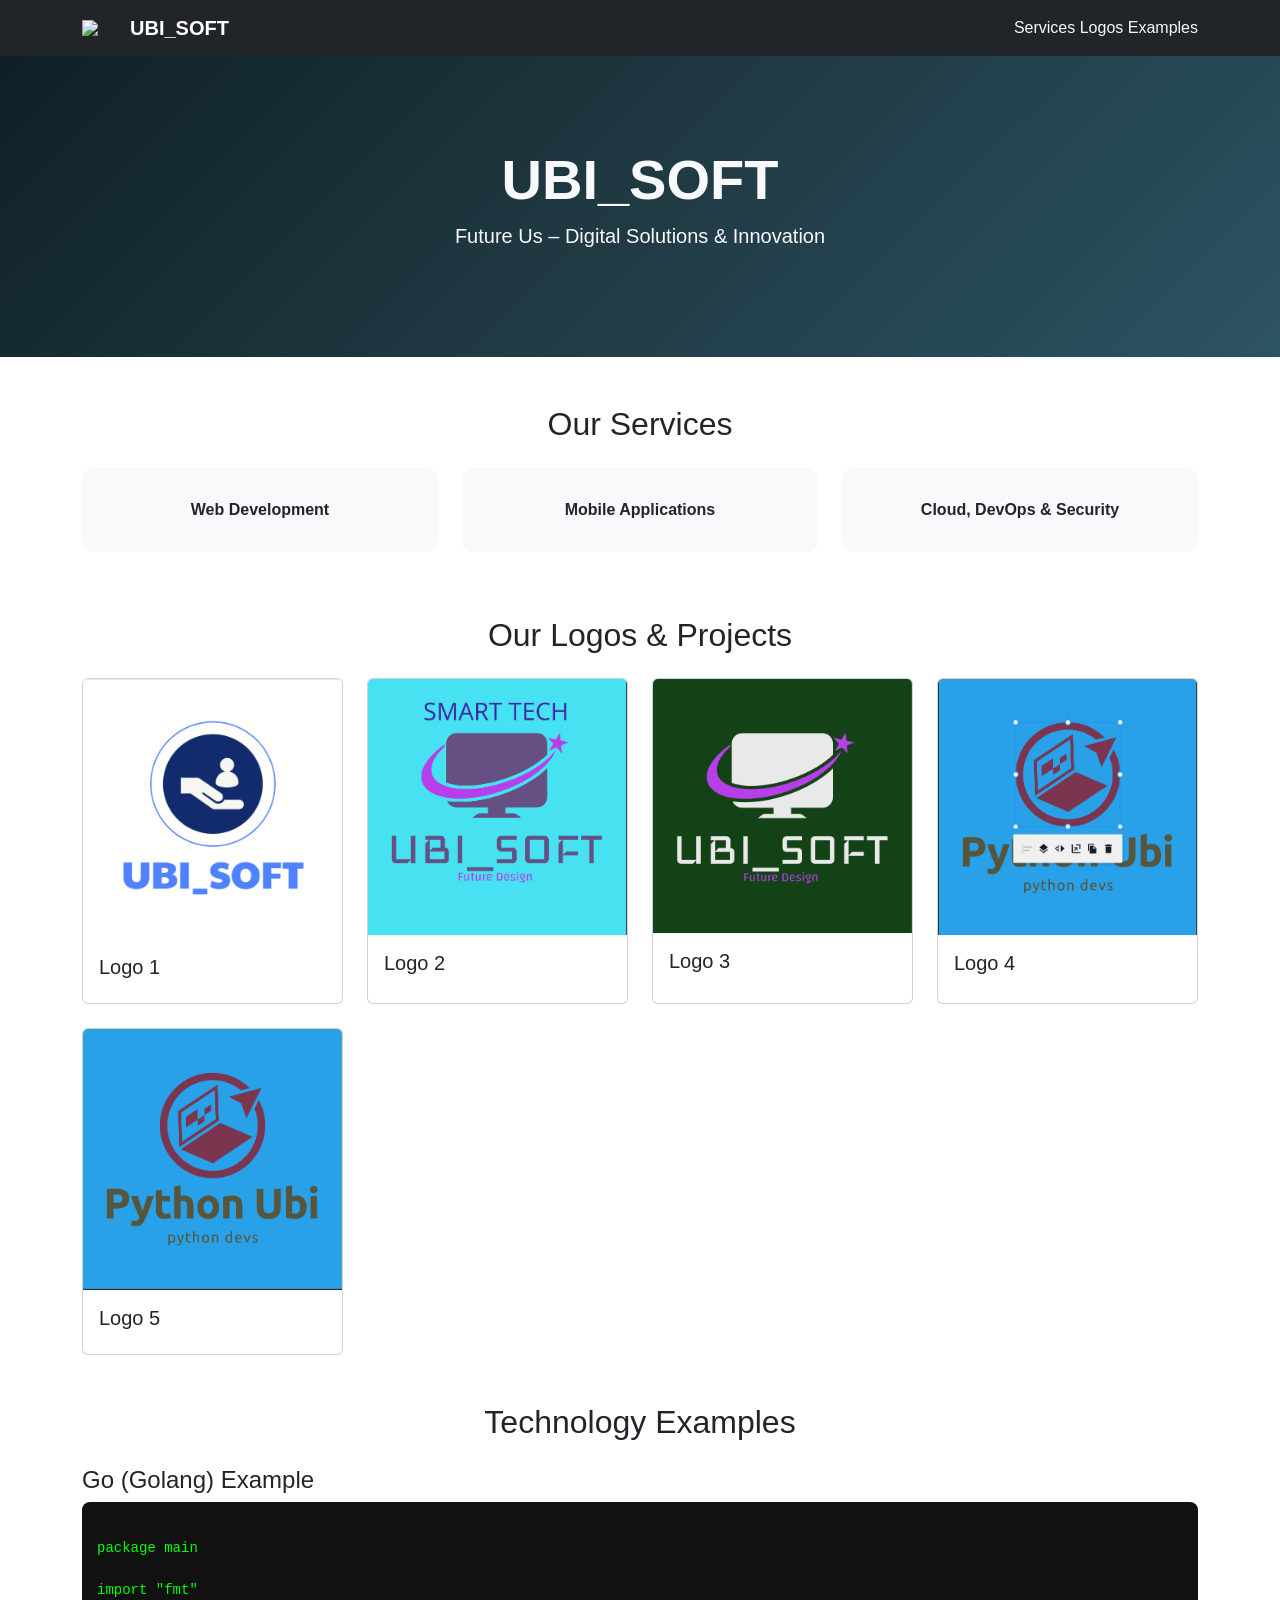
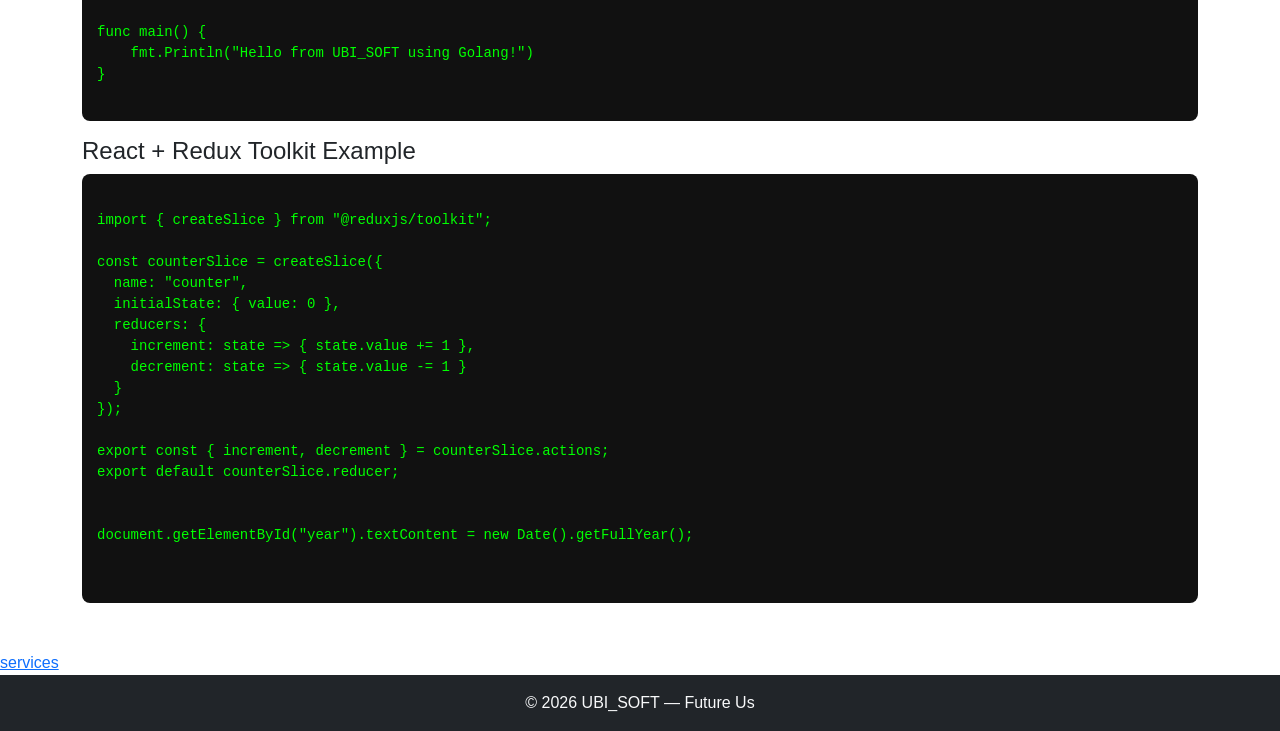
==== index.html @ 1043b496 "app0" ====
<!DOCTYPE html>
<html lang="en">
<head>
  <meta charset="UTF-8" />
  <title>UBI_SOFT Application</title>
  <meta name="viewport" content="width=device-width, initial-scale=1" />

  <!-- Bootstrap CSS -->
  <link
    href="https://cdn.jsdelivr.net/npm/bootstrap@5.3.2/dist/css/bootstrap.min.css"
    rel="stylesheet"
  />

  <link rel="stylesheet" href="style.css" />
</head>

<body>

<!-- ✅ NAVBAR -->
<nav class="navbar navbar-expand-lg navbar-dark bg-dark">
  <div class="container">
    <a class="navbar-brand d-flex align-items-center" href="#home">
      <img src="assets/logo.png" width="40" class="me-2" />
      <strong>UBI_SOFT</strong>
    </a>
    <div>
      <a class="nav-link d-inline text-light" href="#services">Services</a>
      <a class="nav-link d-inline text-light" href="#projects">Logos</a>
      <a class="nav-link d-inline text-light" href="#examples">Examples</a>
    </div>
  </div>
</nav>

<!-- ✅ HOME -->
<section id="home" class="hero text-center text-light">
  <div class="container">
    <h1 class="display-4 fw-bold">UBI_SOFT</h1>
    <p class="lead">Future Us – Digital Solutions & Innovation</p>
  </div>
</section>

<!-- ✅ SERVICES -->
<section id="services" class="container my-5">
  <h2 class="text-center mb-4">Our Services</h2>
  <div class="row text-center">
    <div class="col-md-4 mb-3">
      <div class="service-box">Web Development</div>
    </div>
    <div class="col-md-4 mb-3">
      <div class="service-box">Mobile Applications</div>
    </div>
    <div class="col-md-4 mb-3">
      <div class="service-box">Cloud, DevOps & Security</div>
    </div>
  </div>
</section>

<!-- ✅ LOGO CARDS (1–5) -->
<section id="projects" class="container my-5">
  <h2 class="text-center mb-4">Our Logos & Projects</h2>

  <div class="row g-4">
    <div class="col-sm-6 col-md-4 col-lg-3">
      <div class="card h-100">
        <img src="logo1.png" class="card-img-top" />
        <div class="card-body">
          <h5 class="card-title">Logo 1</h5>
        </div>
      </div>
    </div>

    <div class="col-sm-6 col-md-4 col-lg-3">
      <div class="card h-100">
        <img src="logo2.png" class="card-img-top" />
        <div class="card-body">
          <h5 class="card-title">Logo 2</h5>
        </div>
      </div>
    </div>

    <div class="col-sm-6 col-md-4 col-lg-3">
      <div class="card h-100">
        <img src="logo3.png" class="card-img-top" />
        <div class="card-body">
          <h5 class="card-title">Logo 3</h5>
        </div>
      </div>
    </div>

    <div class="col-sm-6 col-md-4 col-lg-3">
      <div class="card h-100">
        <img src="logo4.png" class="card-img-top" />
        <div class="card-body">
          <h5 class="card-title">Logo 4</h5>
        </div>
      </div>
    </div>

    <div class="col-sm-6 col-md-4 col-lg-3">
      <div class="card h-100">
        <img src="logo5.png" class="card-img-top" />
        <div class="card-body">
          <h5 class="card-title">Logo 5</h5>
        </div>
      </div>
    </div>
  </div>
</section>

<!-- ✅ CONTENTS / EXAMPLES -->
<section id="examples" class="container my-5">
  <h2 class="text-center mb-4">Technology Examples</h2>

  <!-- GO EXAMPLE -->
  <h4>Go (Golang) Example</h4>
  <pre><code>
package main

import "fmt"

func main() {
    fmt.Println("Hello from UBI_SOFT using Golang!")
}
  </code></pre>

  <!-- REACT + REDUX TOOLKIT -->
  <h4>React + Redux Toolkit Example</h4>
  <pre><code>
import { createSlice } from "@reduxjs/toolkit";

const counterSlice = createSlice({
  name: "counter",
  initialState: { value: 0 },
  reducers: {
    increment: state => { state.value += 1 },
    decrement: state => { state.value -= 1 }
  }
});

export const { increment, decrement } = counterSlice.actions;
export default counterSlice.reducer;


document.getElementById("year").textContent = new Date().getFullYear();

  </code></pre>
</section>
<a href ="services.html">
 services <a/>
<!-- ✅ FOOTER -->


<footer class="text-center text-light bg-dark p-3">
  © <span id="year"></span> UBI_SOFT — Future Us
</footer>


<script src="https://cdn.jsdelivr.net/npm/bootstrap@5.3.2/dist/js/bootstrap.bundle.min.js"></script>
<script src="script.js"></script>

</body>
</html>
---- style.css ----
body {
  font-family: Arial, sans-serif;
}

.hero {
  background: linear-gradient(135deg, #0f2027, #203a43, #2c5364);
  padding: 80px 0;
}

.service-box {
  padding: 30px;
  background: #f8f9fa;
  border-radius: 10px;
  font-weight: bold;
  transition: 0.3s;
}

.service-box:hover {
  background: #ff0055;
  color: white;
}

.clients {
  background: #eee;
  padding: 60px 0;
}

.client {
  font-size: 1.2rem;
  font-weight: bold;
}
body {
  font-family: Arial, sans-serif;
}

.hero {
  background: linear-gradient(135deg, #0f2027, #203a43, #2c5364);
  padding: 90px 0;
}

.service-box {
  padding: 30px;
  background: #f8f9fa;
  border-radius: 12px;
  font-weight: bold;
  transition: 0.3s;
}

.service-box:hover {
  background: #ff0055;
  color: white;
}

pre {
  background: #111;
  color: #0f0;
  padding: 15px;
  border-radius: 8px;
  overflow-x: auto;
}
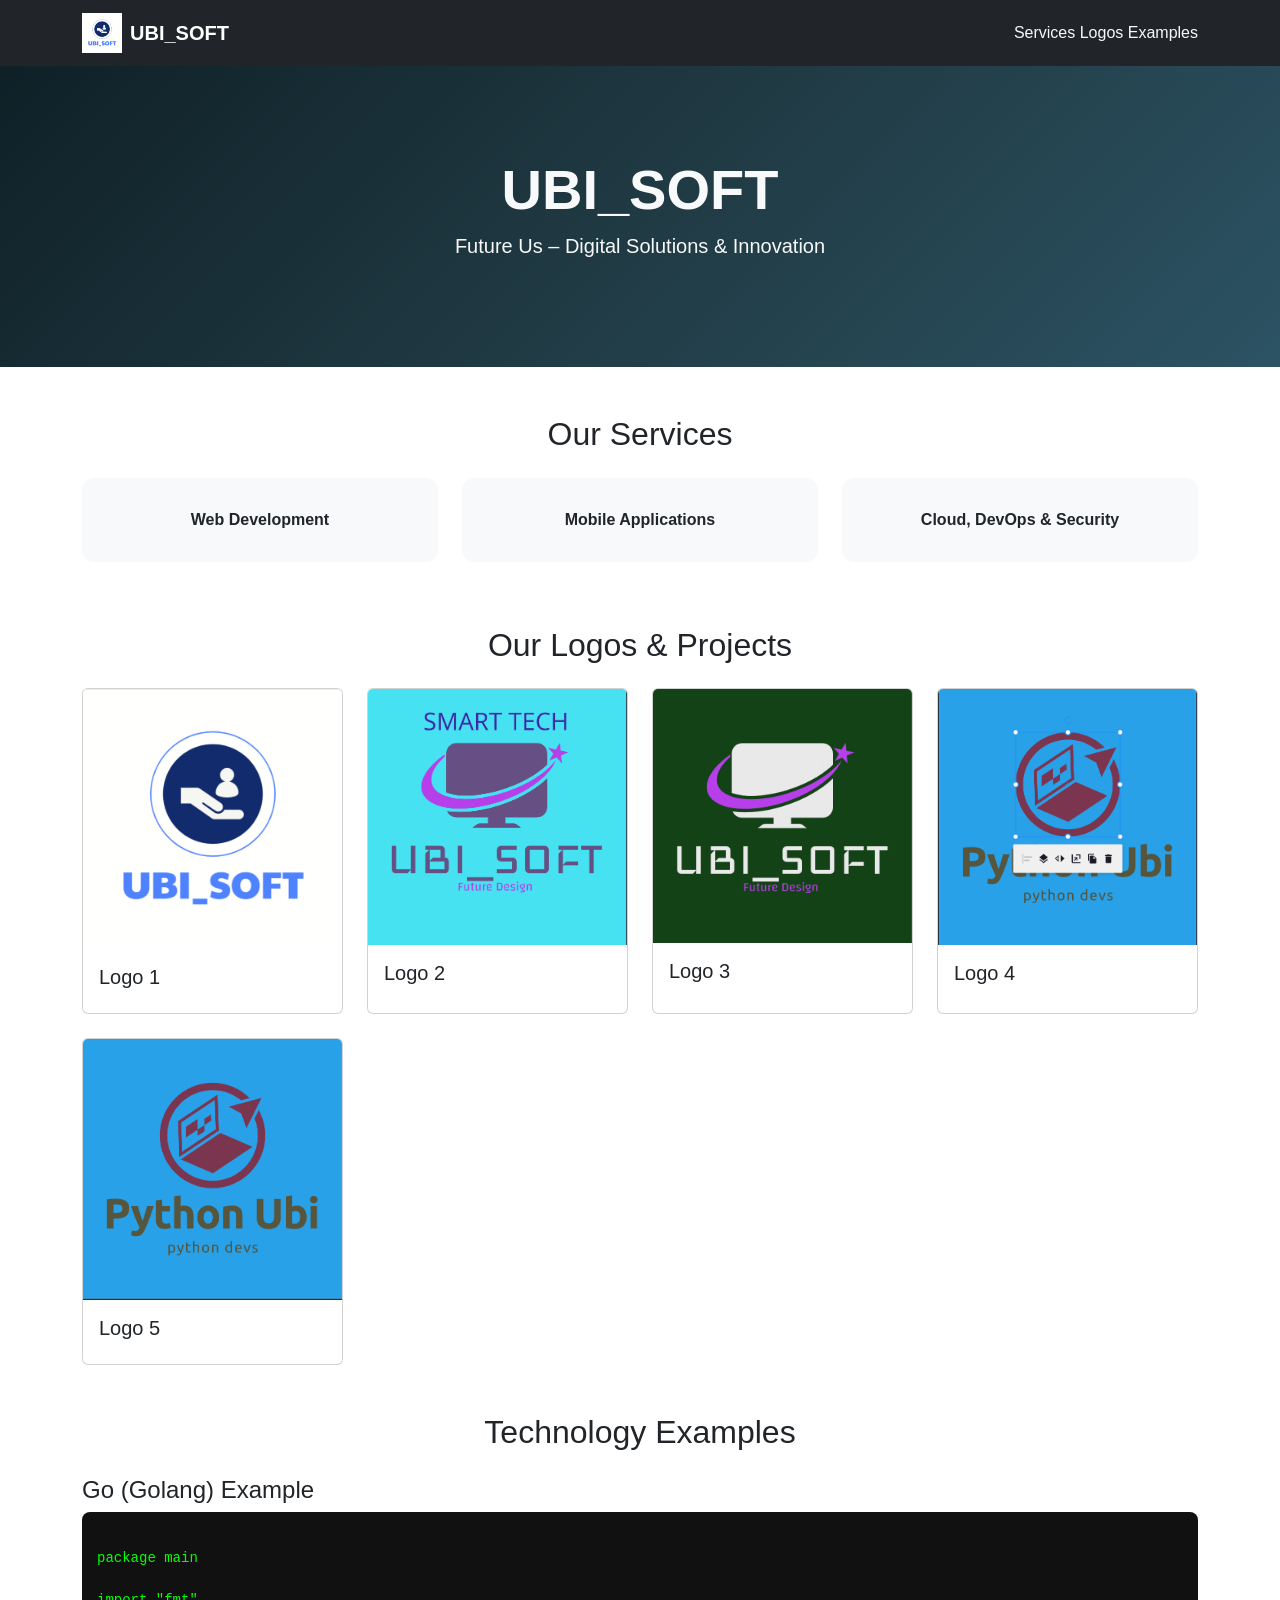
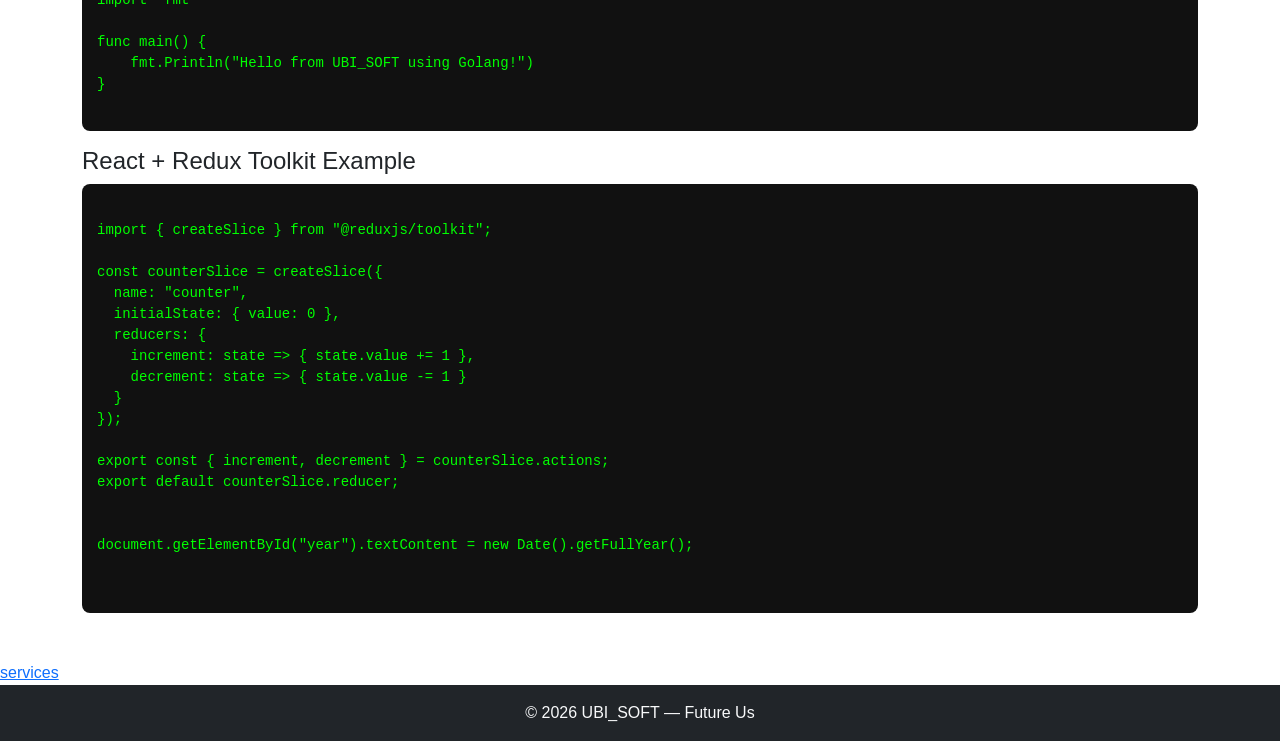
==== commit 397d9d33: "app00" ====
--- a/index.html
+++ b/index.html
@@ -20,7 +20,7 @@
 <nav class="navbar navbar-expand-lg navbar-dark bg-dark">
   <div class="container">
     <a class="navbar-brand d-flex align-items-center" href="#home">
-      <img src="assets/logo.png" width="40" class="me-2" />
+      <img src="logo1.png" width="40" class="me-2" />
       <strong>UBI_SOFT</strong>
     </a>
     <div>
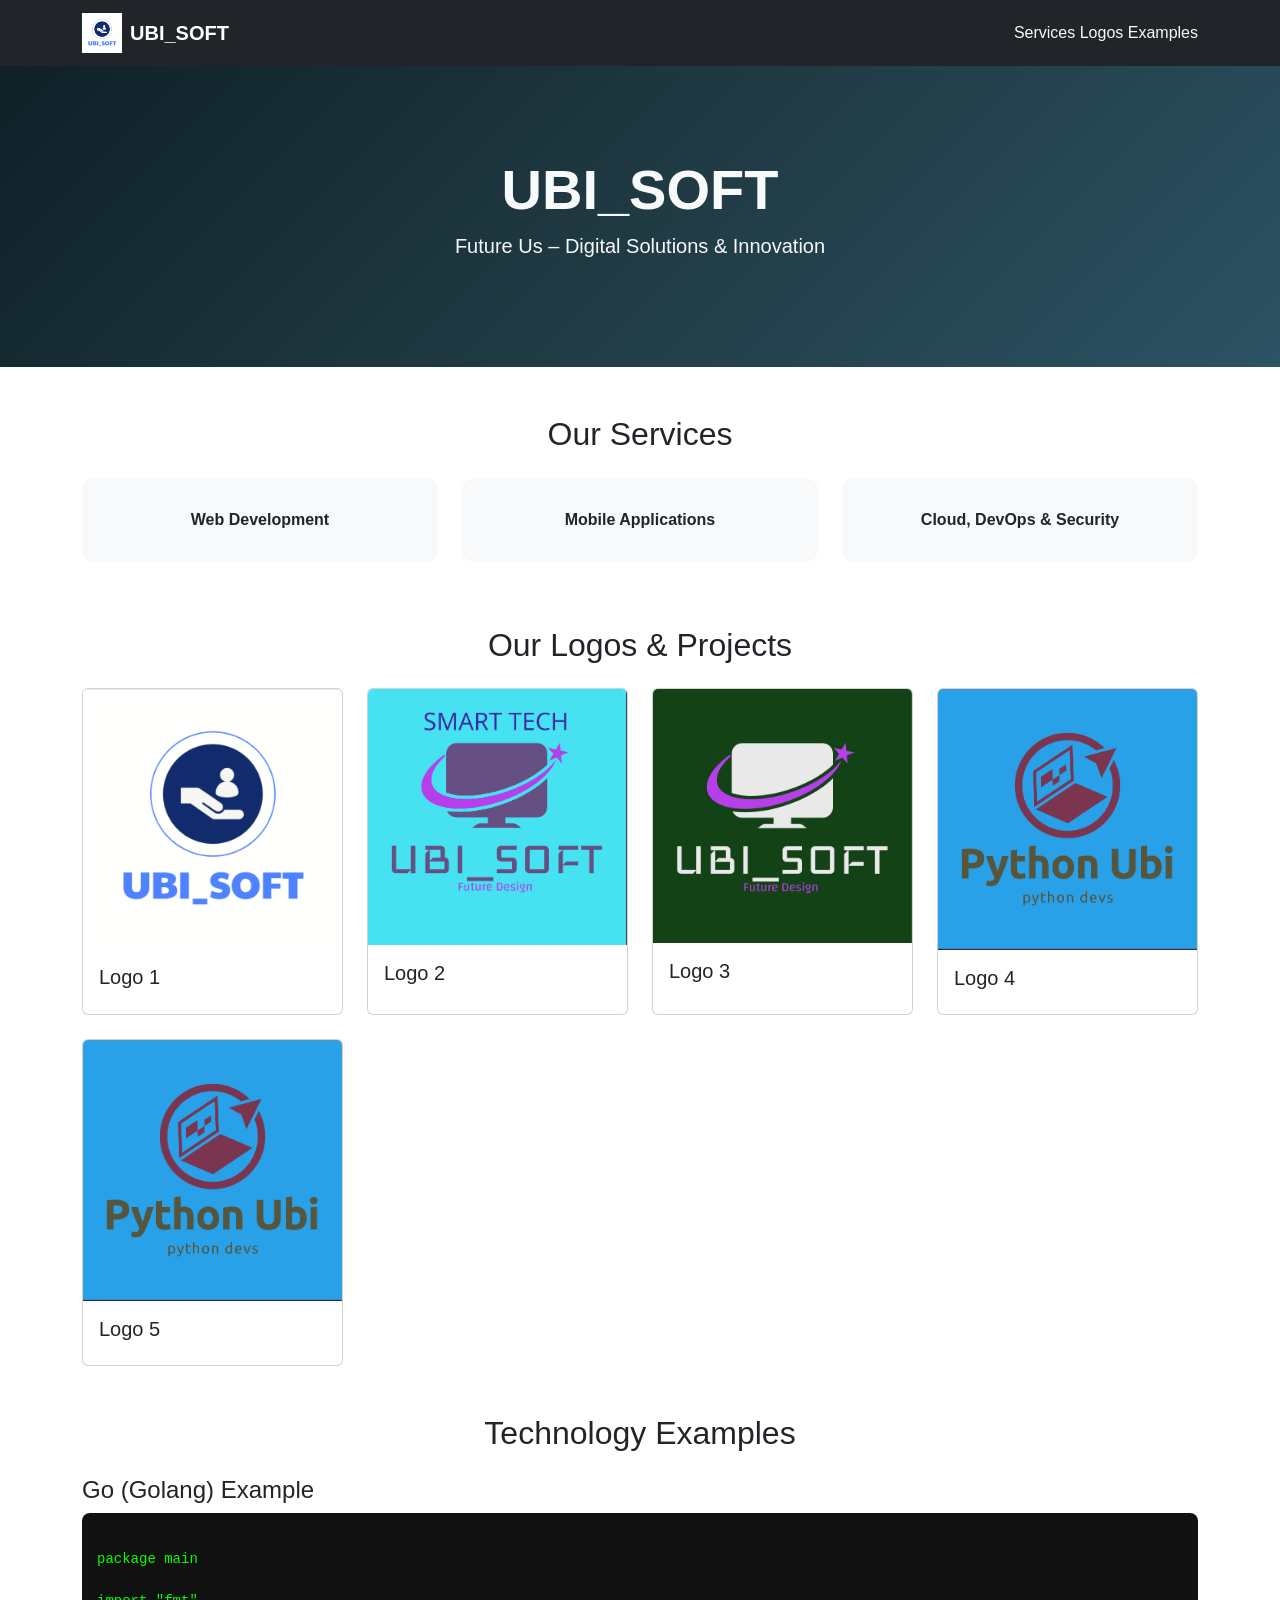
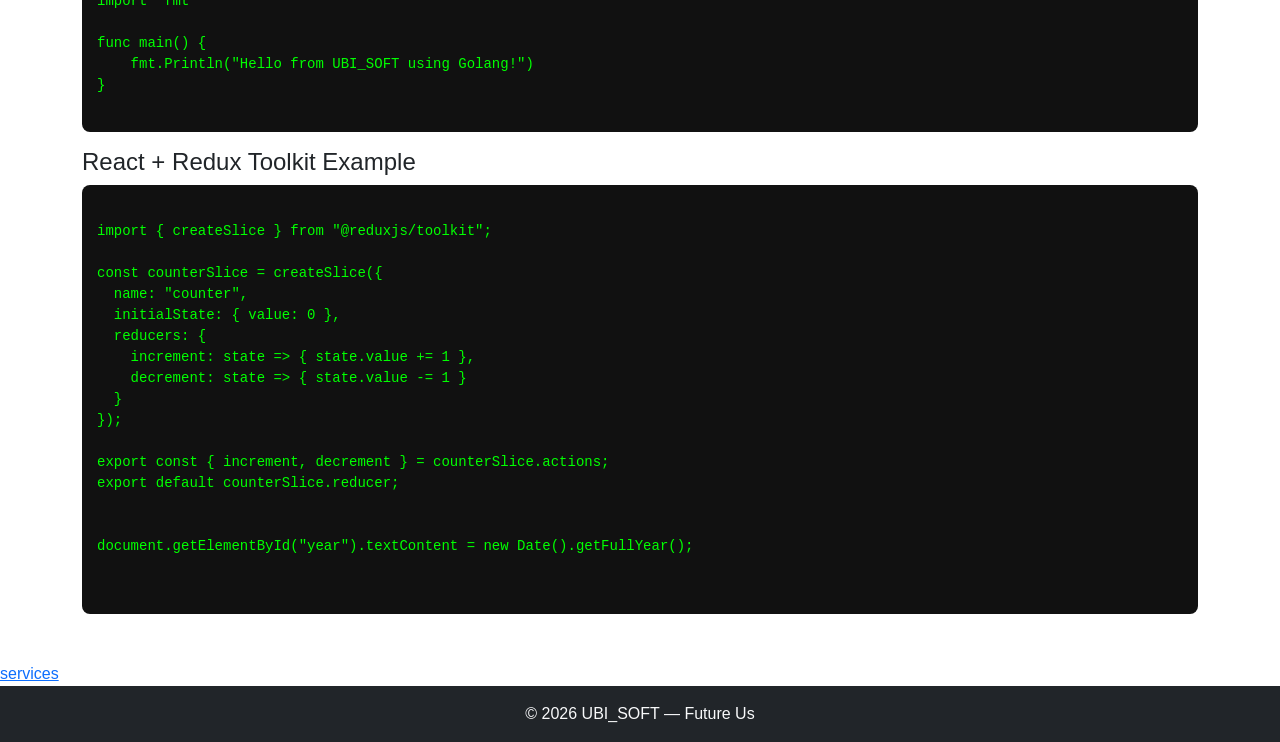
==== commit 0d9eb4e8: "app000" ====
--- a/index.html
+++ b/index.html
@@ -89,7 +89,7 @@
 
     <div class="col-sm-6 col-md-4 col-lg-3">
       <div class="card h-100">
-        <img src="logo4.png" class="card-img-top" />
+        <img src="logo5.png" class="card-img-top" />
         <div class="card-body">
           <h5 class="card-title">Logo 4</h5>
         </div>
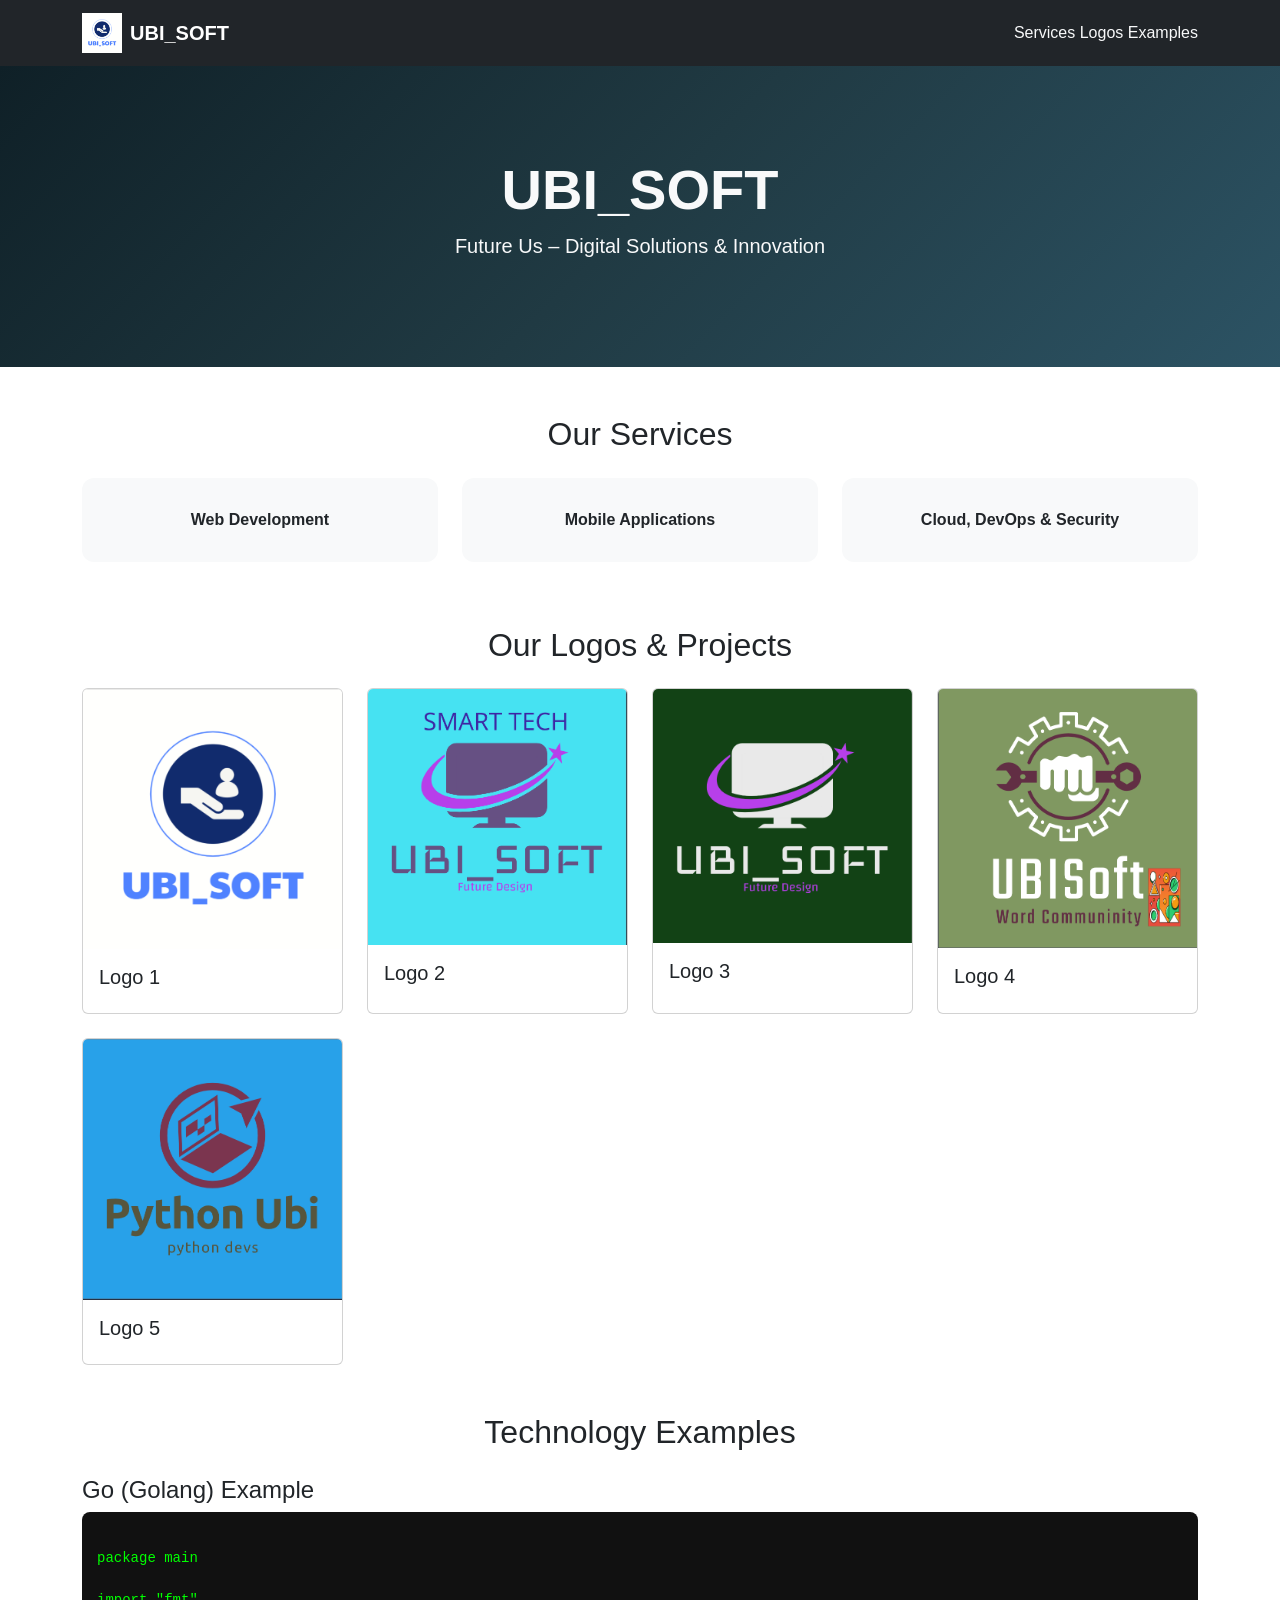
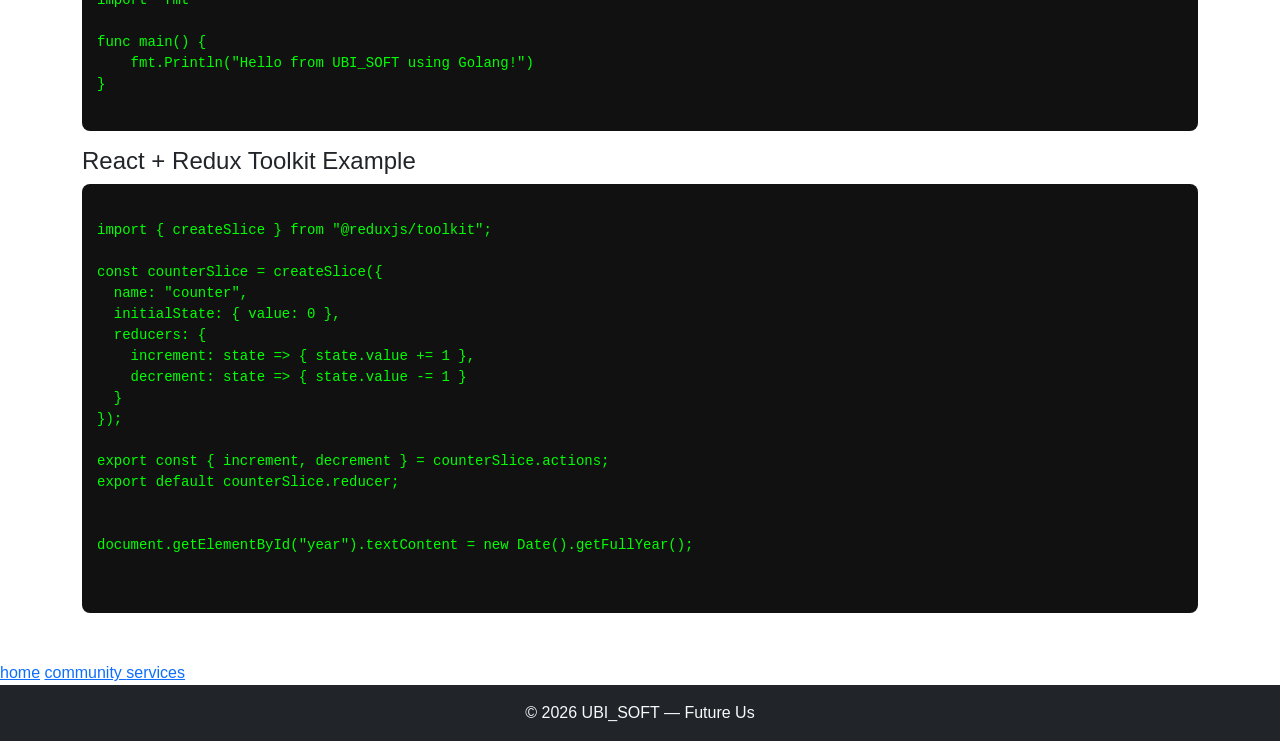
==== commit 14c17072: "app004" ====
--- a/index.html
+++ b/index.html
@@ -89,7 +89,7 @@
 
     <div class="col-sm-6 col-md-4 col-lg-3">
       <div class="card h-100">
-        <img src="logo5.png" class="card-img-top" />
+        <img src="logo6.png" class="card-img-top" />
         <div class="card-body">
           <h5 class="card-title">Logo 4</h5>
         </div>
@@ -145,6 +145,9 @@
 
   </code></pre>
 </section>
+
+<a href ="https://ubihtmlapp.vercel.app/"> home</a>
+<a href="https://ubisoftsite-67y7teg1m-ayoubs-projects-b8f281ac.vercel.app/" > community  </a>
 <a href ="services.html">
  services <a/>
 <!-- ✅ FOOTER -->
